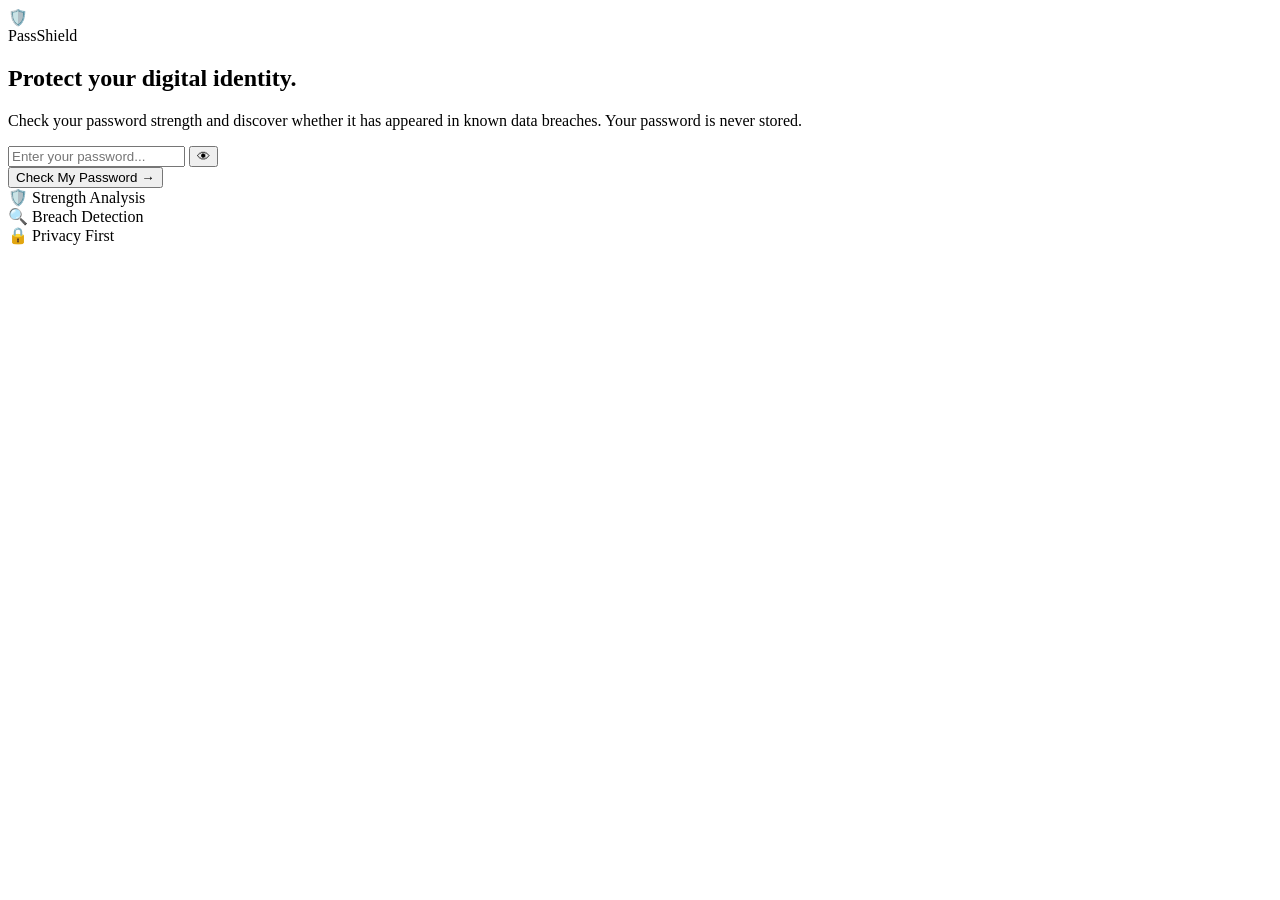
==== templates/index.html @ af32ba6e "Complete Week 3 PassShield development" ====
<!DOCTYPE html>
<html lang="en">

<head>

    <meta charset="UTF-8">

    <meta
        name="viewport"
        content="width=device-width, initial-scale=1.0"
    >

    <title>PassShield | Password Security</title>

    <link
        rel="stylesheet"
        href="{{ url_for('static', filename='style.css') }}"
    >

</head>


<body>

    <main class="container">

        <section class="card">

            <!-- BRAND -->

            <div class="brand">

                <div class="logo">
                    🛡️
                </div>

                <div class="brand-name">
                    Pass<span>Shield</span>
                </div>

            </div>


            <!-- MAIN CONTENT -->

            <h1>
                Protect your
                <span class="gradient-text">
                    digital identity.
                </span>
            </h1>


            <p class="subtitle">

                Check your password strength and discover
                whether it has appeared in known data breaches.

                Your password is never stored.

            </p>


            <!-- PASSWORD FORM -->

            <form
                class="password-form"
                method="POST"
            >

                <div class="input-wrapper">

                    <input
                        class="password-input"
                        type="password"
                        id="password"
                        name="password"
                        placeholder="Enter your password..."
                        required
                    >

                    <button
                        type="button"
                        class="toggle-password"
                        id="togglePassword"
                        aria-label="Show password"
                    >
                        👁
                    </button>

                </div>


                <button
                    type="submit"
                    class="primary-button"
                >

                    Check My Password
                    →
                    
                </button>

            </form>


            <!-- FEATURES -->

            <div class="features">

                <div class="feature">
                    🛡️ Strength Analysis
                </div>

                <div class="feature">
                    🔍 Breach Detection
                </div>

                <div class="feature">
                    🔒 Privacy First
                </div>

            </div>

        </section>

    </main>


    <!-- PASSWORD VISIBILITY SCRIPT -->

    <script>

        const passwordInput =
            document.getElementById("password");

        const togglePassword =
            document.getElementById("togglePassword");


        togglePassword.addEventListener(
            "click",
            function () {

                if (
                    passwordInput.type === "password"
                ) {

                    passwordInput.type = "text";

                    togglePassword.textContent = "🙈";

                } else {

                    passwordInput.type = "password";

                    togglePassword.textContent = "👁";

                }

            }
        );

    </script>

</body>

</html>
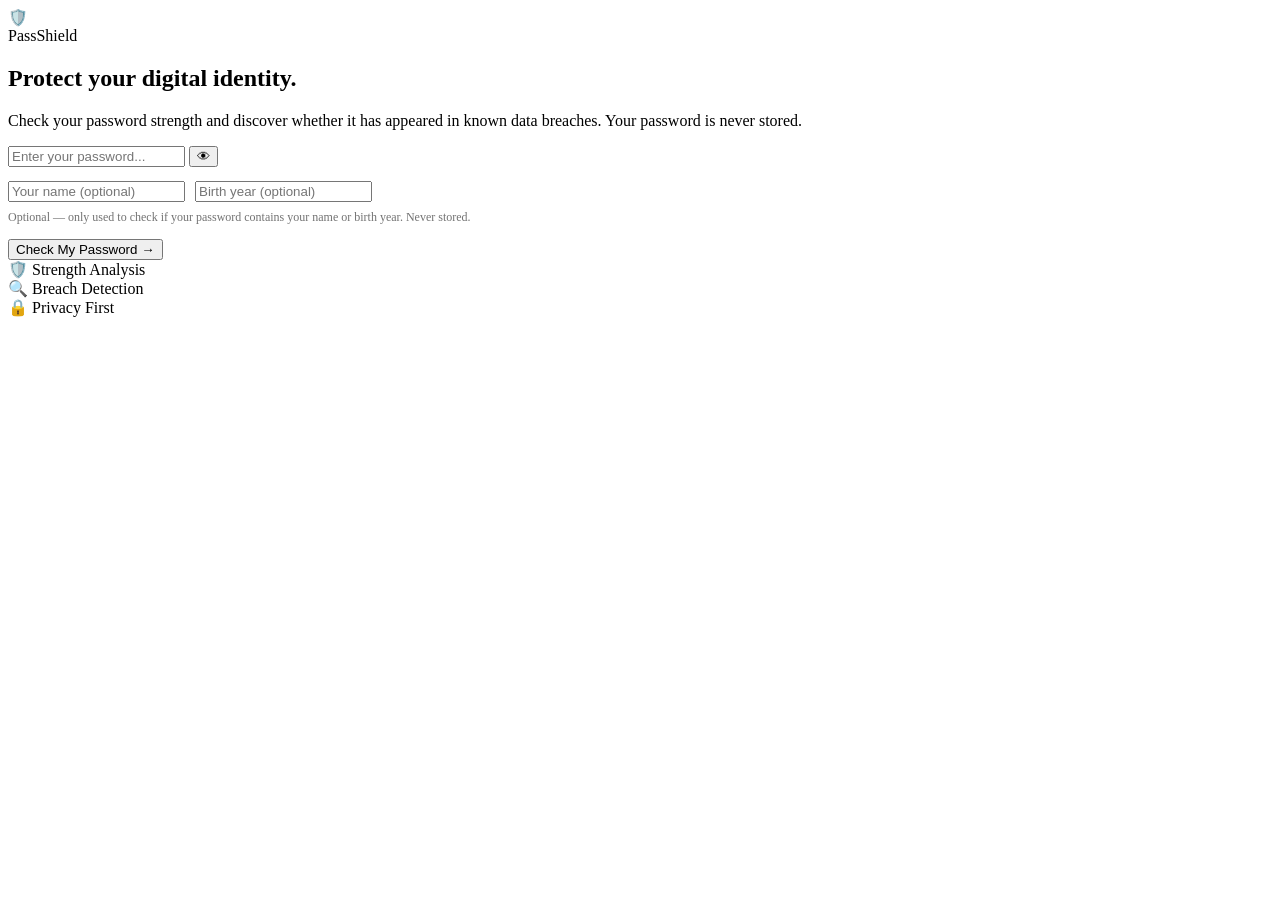
==== commit a336f91c: "Add multi-algorithm comparison, new features, A/B nudge experiment, and live dashboard" ====
--- a/templates/index.html
+++ b/templates/index.html
@@ -91,6 +91,36 @@
                 </div>
 
 
+                <!-- OPTIONAL PERSONAL-INFO CHECK -->
+
+                <div style="display: flex; gap: 10px; margin: 14px 0;">
+
+                    <input
+                        class="password-input"
+                        type="text"
+                        id="name"
+                        name="name"
+                        placeholder="Your name (optional)"
+                    >
+
+                    <input
+                        class="password-input"
+                        type="text"
+                        id="birth_year"
+                        name="birth_year"
+                        placeholder="Birth year (optional)"
+                        maxlength="4"
+                        inputmode="numeric"
+                    >
+
+                </div>
+
+                <p style="font-size: 0.75rem; opacity: 0.55; margin: -6px 0 14px 0;">
+                    Optional — only used to check if your password
+                    contains your name or birth year. Never stored.
+                </p>
+
+
                 <button
                     type="submit"
                     class="primary-button"
